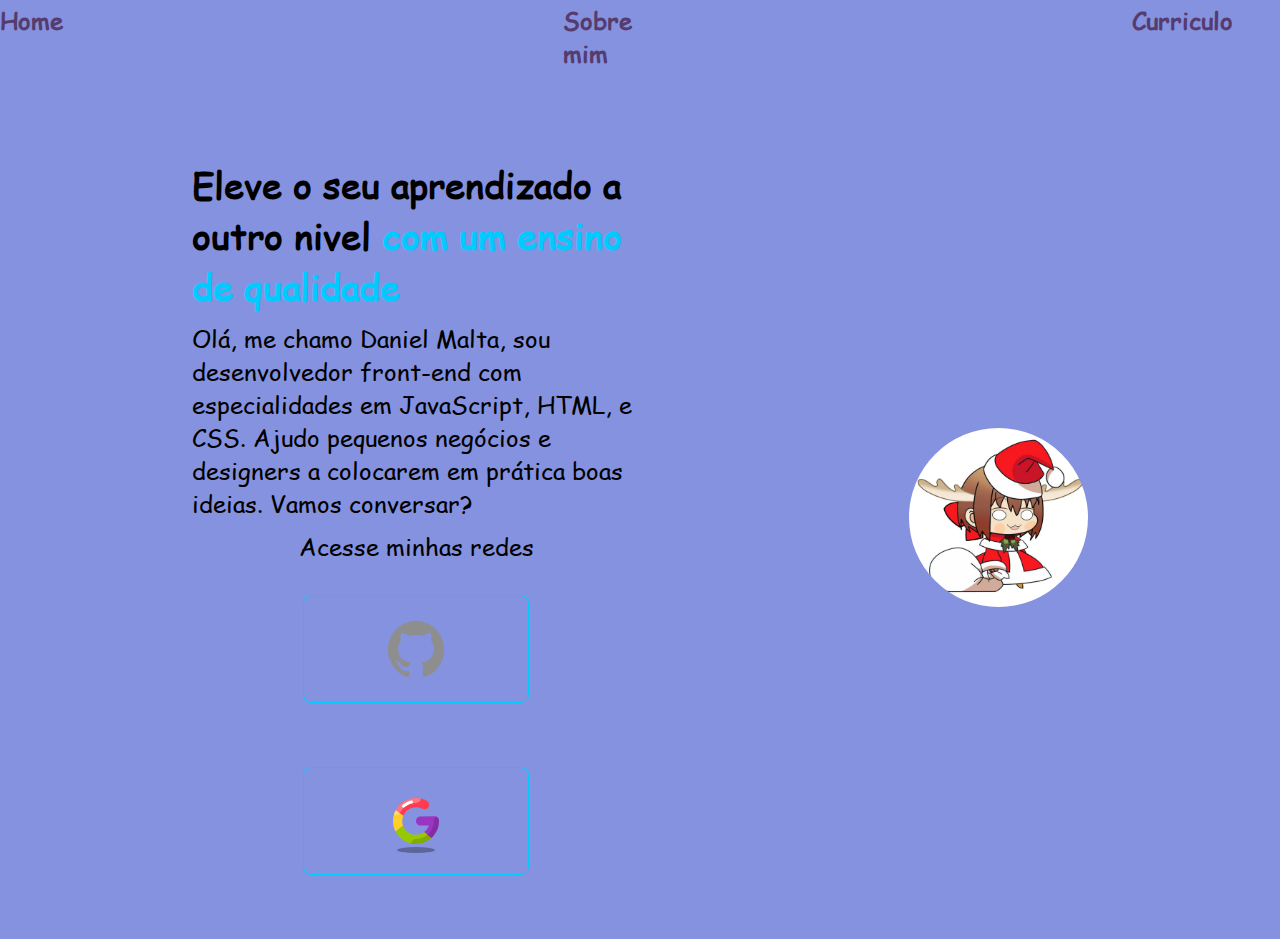
==== index.html @ b34fad54 "Add files via upload" ====
<!DOCTYPE html>
<html lang="pt-br">
    <head>
        <meta charset="UTF-8" />
        <meta name="viewport" content="width-device-width, initial-scale-1.0" />
        <title>Portifóio</title>
        <link rel="stylesheet" href="/styles/styles.css">
    </head>
<body>
    
<header class="cabecalho">
<nav class="cabecalho__menu">
    <a href="index.html" class="cabecalho__menu__link cabecalho__menu__links__link">Home </a>
    <a href="about.html" class="cabecalho__menu__link cabecalho__menu__links__link">Sobre mim </a>
    <a href="curriculo.html" class="cabecalho__menu__link cabecalho__menu__links__link">Curriculo</a>
    <div class="trilho" id="trilho">
        <div class="indicador"></div>
    </div>
</nav>
</header>
<main class="apresentacao">
    <section class="apresentacao__conteudo">
        <h1 class="apresentacao__conteudo__titulo">
            Eleve o seu aprendizado a outro nivel <strong class="titulo-destaque">com um ensino de qualidade</strong>
        </h1>
        <p class="apresentacao__conteudo__texto">Olá, me chamo Daniel Malta, sou desenvolvedor front-end com especialidades em JavaScript, HTML, e CSS. Ajudo pequenos negócios e designers a colocarem em prática boas ideias. Vamos conversar?</p>
        <div class="apresentacao__links">
            <h2 class="apresentacao__links__subtitulo">Acesse minhas redes</h2>
            <a class="apresentacao__links__navegacao apresentacao__links__link" href="https://github.com/MagicThyme569" target="_blank">
                <img class="github__logo" src="/assets/icone-github-grise.png" alt="Logo do github">
            </a>
            <a>
                <a class="apresentacao__links__navegacao apresentacao__links__link" href="https://www.google.com.br/?hl=pt-BR" target="_blank">
                <img src="/assets/icons8-google-logo.svg" alt="Logo da Google">
            </a>
            </a>
        </div>
    </section>
    <img class="apresentacao__imagem" src="/assets/Shikanoko Padoru.jpg" alt="Foto que vou trocar no futuro">
</main>
<footer class="rodape"></footer>
<script src="/js/main.js"></script>
</body>
</html>
---- styles/styles.css ----
@import url('https://fonts.googleapis.com/css2?family=Krona+One&family=Montserrat:ital,wght@0,100..900;1,100..900&display=swap');
:root{
    --ciano: #00CBFF;
    --roxinho: #8592DF;
    --rosa-pastel: #F2CED8;
}
*{
    margin: 0;
    padding: 0;
}
@font-face {
    font-family: Comic Sans;
    src: url(/fonts/COMIC.TTF);
}
.cabecalho__menu__link{
text-decoration: none;
font-family: Comic Sans;
font-size: 1.5rem;
font-weight: 600;
color: rgb(86, 60, 110);
}
.cabecalho{
    padding: 0.3% 1% 2% 0%;
}
.cabecalho__menu{
    display: flex;
    gap: 500px;
}
.cabecalho__menu__links__link:hover{
    color: bisque;
    transition: 300ms ease;
}
.apresentacao__imagem{
width: 20%;
border-radius: 100px;
}
.apresentacao{
font-family: Comic Sans;
margin: 5% 15%;
display: flex;
align-items: center;
justify-content: space-between;
gap: 82px;
}
.apresentacao__conteudo{
    width: 50%;
    display: flex;
    flex-direction: column;
    gap: 10px;
}

.github__logo{
    width: 4rem;
}

body{
    transition: 1.2s;
    box-sizing: border-box;
    background-color: var(--roxinho);
}

.trilho{
    width: 100px;
    height: 50px;
    background-color: #c3c3c3;
    border-radius: 150px;
    position: relative;
    cursor: pointer;
}

 .trilho .indicador{
    display: flex;
    align-items: flex-start;
    width: 50px;
    height: 50px;
    background-color: white;
    border-radius: 50%;
    transform: scale(.9);
    position: absolute;
    left: 0;
    transition: 1.2s;
}

.trilho.light{
    background-color: #4d4d4d;
}

.trilho.light .indicador{
    left: 50px;
    background-color: black;
}
body.light{
    background-color: black;
}
body.light h1{
    color: var(--rosa-pastel);
}

body.light p{
    color: gray;
}

body.light h2{
    color: var(--ciano);
}

.apresentacao__conteudo__imagem{
    width: 500px;
}
body.light ul{
    color: var(--roxinho);
}
.apresentacao__conteudo__titulo{
    font-size: 2.25rem;
}
.titulo-destaque{
    color: var(--ciano);
}
.apresentacao__conteudo__texto{
    font-size: 1.5rem;
    font-family: Comic Sans;
}
.apresentacao__links{
    display: flex;
    flex-direction: column;
    justify-content: space-between;
    align-items: center;
    gap: 32px;
}
.apresentacao__links__subtitulo{
    font-family: Comic Sans;
    font-weight: 400;
    font-size: 1.5rem;
}
.apresentacao__links__navegacao{
    display: flex;
    justify-content: center;
    gap: 16px;
    border: 1px solid var(--ciano);
    width: 50%;
    text-align: center;
    border-radius: 8px;
    font-size: 1.5rem;
    font-weight: 600;
    padding: 21px 0;
    text-decoration: none;
    color: var(--ciano);
    font-family: Comic Sans;
}
.apresentacao__links__navegacao:hover{
    background-color: var(--rosa-pastel);
    transition: 1s ease;
    padding: 5%;
}
.aprensentacao__conteudo__texto{
    font-size: 2rem;
}
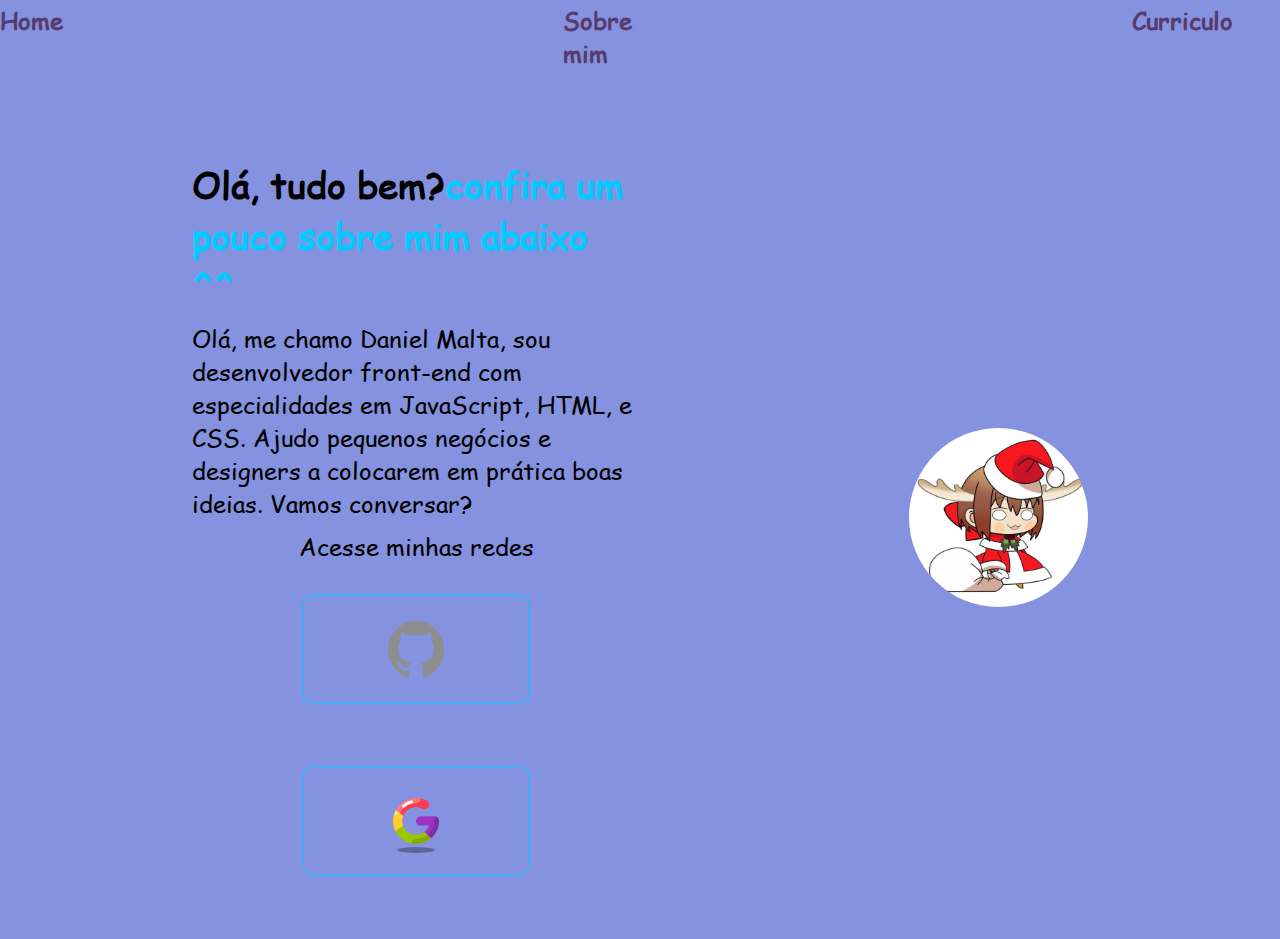
==== commit 9bb84cd2: "Update index.html" ====
--- a/index.html
+++ b/index.html
@@ -4,7 +4,7 @@
         <meta charset="UTF-8" />
         <meta name="viewport" content="width-device-width, initial-scale-1.0" />
         <title>Portifóio</title>
-        <link rel="stylesheet" href="/styles/styles.css">
+        <link rel="stylesheet" href="styles/styles.css">
     </head>
 <body>
     
@@ -21,24 +21,24 @@
 <main class="apresentacao">
     <section class="apresentacao__conteudo">
         <h1 class="apresentacao__conteudo__titulo">
-            Eleve o seu aprendizado a outro nivel <strong class="titulo-destaque">com um ensino de qualidade</strong>
+            Olá, tudo bem?<strong class="titulo-destaque">confira um pouco sobre mim abaixo ^^</strong>
         </h1>
         <p class="apresentacao__conteudo__texto">Olá, me chamo Daniel Malta, sou desenvolvedor front-end com especialidades em JavaScript, HTML, e CSS. Ajudo pequenos negócios e designers a colocarem em prática boas ideias. Vamos conversar?</p>
         <div class="apresentacao__links">
             <h2 class="apresentacao__links__subtitulo">Acesse minhas redes</h2>
             <a class="apresentacao__links__navegacao apresentacao__links__link" href="https://github.com/MagicThyme569" target="_blank">
-                <img class="github__logo" src="/assets/icone-github-grise.png" alt="Logo do github">
+                <img class="github__logo" src="assets/icone-github-grise.png" alt="Logo do github">
             </a>
             <a>
                 <a class="apresentacao__links__navegacao apresentacao__links__link" href="https://www.google.com.br/?hl=pt-BR" target="_blank">
-                <img src="/assets/icons8-google-logo.svg" alt="Logo da Google">
+                <img src="assets/icons8-google-logo.svg" alt="Logo da Google">
             </a>
             </a>
         </div>
     </section>
-    <img class="apresentacao__imagem" src="/assets/Shikanoko Padoru.jpg" alt="Foto que vou trocar no futuro">
+    <img class="apresentacao__imagem" src="assets/Shikanoko Padoru.jpg" alt="Foto que vou trocar no futuro">
 </main>
 <footer class="rodape"></footer>
-<script src="/js/main.js"></script>
+<script src="js/main.js"></script>
 </body>
 </html>
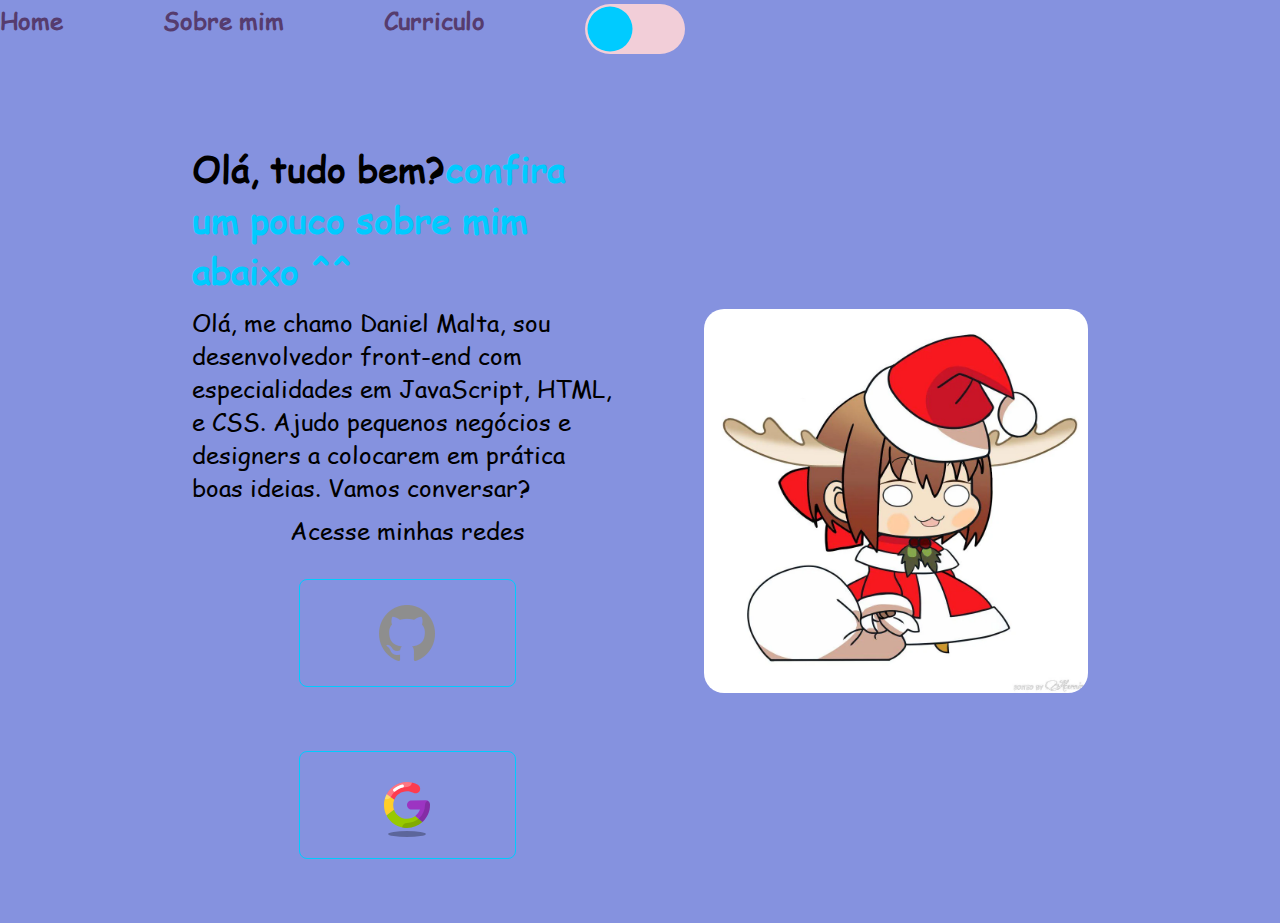
==== commit e1fb4dd8: "Add files via upload" ====
--- a/index.html
+++ b/index.html
@@ -7,7 +7,6 @@
         <link rel="stylesheet" href="styles/styles.css">
     </head>
 <body>
-    
 <header class="cabecalho">
 <nav class="cabecalho__menu">
     <a href="index.html" class="cabecalho__menu__link cabecalho__menu__links__link">Home </a>
--- a/styles/styles.css
+++ b/styles/styles.css
@@ -32,7 +32,7 @@
 }
 .apresentacao__imagem{
 width: 20%;
-border-radius: 100px;
+border-radius: 20px;
 }
 .apresentacao{
 font-family: Comic Sans;
@@ -62,7 +62,7 @@
 .trilho{
     width: 100px;
     height: 50px;
-    background-color: #c3c3c3;
+    background-color: var(--rosa-pastel);
     border-radius: 150px;
     position: relative;
     cursor: pointer;
@@ -70,10 +70,11 @@
 
  .trilho .indicador{
     display: flex;
+    justify-content: flex-end;
     align-items: flex-start;
     width: 50px;
     height: 50px;
-    background-color: white;
+    background-color: var(--ciano);
     border-radius: 50%;
     transform: scale(.9);
     position: absolute;
@@ -87,7 +88,7 @@
 
 .trilho.light .indicador{
     left: 50px;
-    background-color: black;
+    background-color: var(--rosa-pastel);
 }
 body.light{
     background-color: black;
@@ -148,10 +149,60 @@
     font-family: Comic Sans;
 }
 .apresentacao__links__navegacao:hover{
-    background-color: var(--rosa-pastel);
+    background-color: navajowhite;
     transition: 1s ease;
     padding: 5%;
 }
 .aprensentacao__conteudo__texto{
     font-size: 2rem;
-}+}
+
+@media screen and (max-width: 1500px){
+   .apresentacao__imagem{
+    width: 30vw;
+    padding: 0%;
+   }
+   .cabecalho__menu{
+    display: flex;
+    gap: 100px;
+    padding: 0%;
+   }
+   .apresentacao__conteudo__imagem{
+    display: flex;
+    width: 200px;
+    padding: 0%;
+   }
+   .trilho .indicador{
+    padding: 0%;
+    display: flex;
+    justify-content: flex-end;
+    align-items: flex-end;
+   }
+}
+@media screen and (max-width: 698px){
+    .apresentacao__imagem{
+     width: 30vw;
+     padding: 0%;
+    }
+    .cabecalho__menu{
+     display: flex;
+     gap: 10%;
+     padding: 0%;
+    }
+    .apresentacao__conteudo__imagem{
+     display: flex;
+     width: 200px;
+     padding: 0%;
+    }
+    .trilho .indicador{
+     padding: 0%;
+     display: flex;
+     justify-content: flex-end;
+     align-items: flex-end;
+     position: static;
+    }
+    .trilho{
+        width: 50px;
+    height: 50px;
+    }
+ }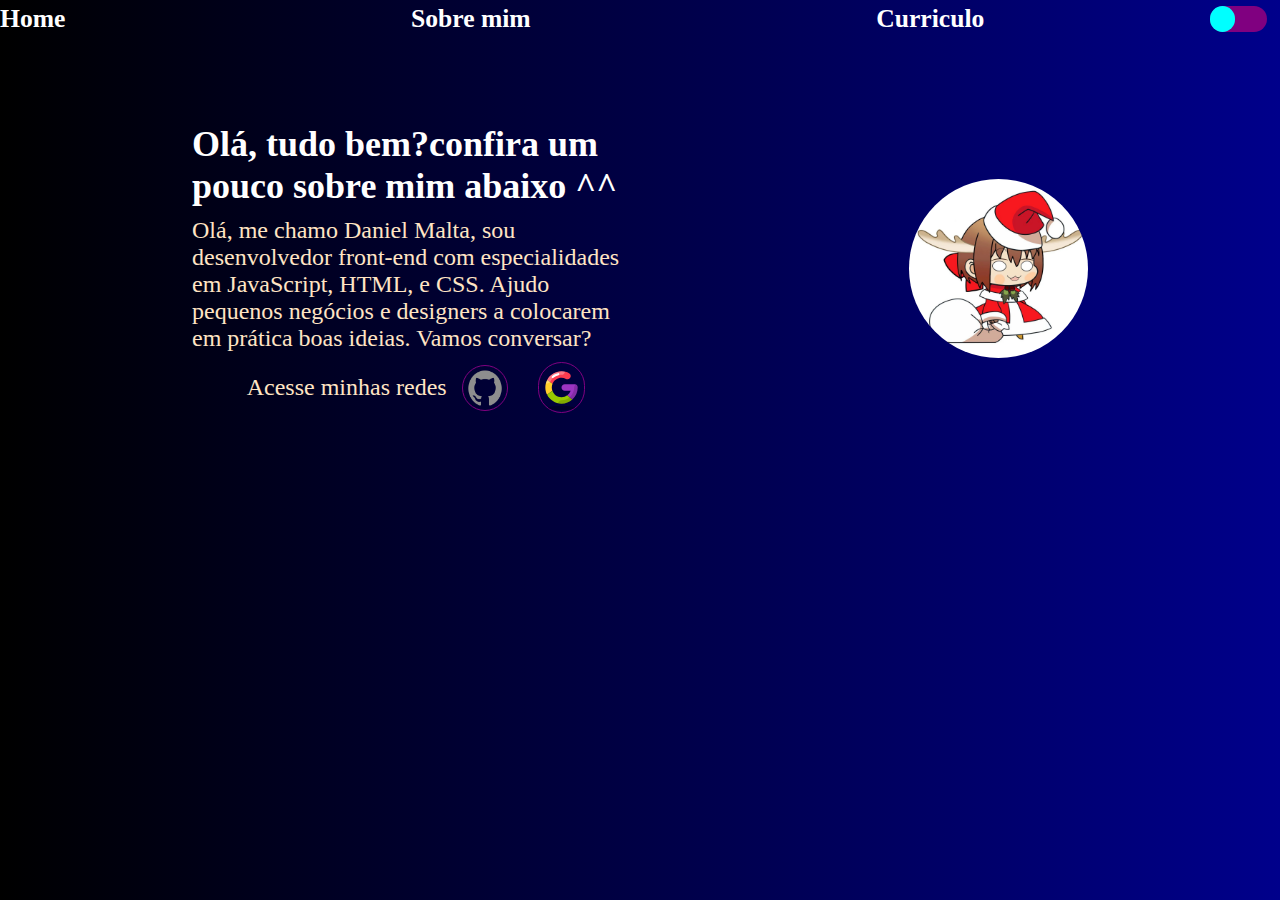
==== commit ad09591e: "Add files via upload" ====
--- a/index.html
+++ b/index.html
@@ -12,6 +12,7 @@
     <a href="index.html" class="cabecalho__menu__link cabecalho__menu__links__link">Home </a>
     <a href="about.html" class="cabecalho__menu__link cabecalho__menu__links__link">Sobre mim </a>
     <a href="curriculo.html" class="cabecalho__menu__link cabecalho__menu__links__link">Curriculo</a>
+    <!--<a href="login.html" class="cabecalho__menu__link cabecalho__menu__links__link">Login</a>-->
     <div class="trilho" id="trilho">
         <div class="indicador"></div>
     </div>
@@ -30,7 +31,7 @@
             </a>
             <a>
                 <a class="apresentacao__links__navegacao apresentacao__links__link" href="https://www.google.com.br/?hl=pt-BR" target="_blank">
-                <img src="assets/icons8-google-logo.svg" alt="Logo da Google">
+                <img class="google__logo" src="assets/icons8-google-logo.svg" alt="Logo da Google">
             </a>
             </a>
         </div>
--- a/styles/styles.css
+++ b/styles/styles.css
@@ -1,3 +1,4 @@
+
 @import url('https://fonts.googleapis.com/css2?family=Krona+One&family=Montserrat:ital,wght@0,100..900;1,100..900&display=swap');
 :root{
     --ciano: #00CBFF;
@@ -8,31 +9,54 @@
     margin: 0;
     padding: 0;
 }
-@font-face {
-    font-family: Comic Sans;
-    src: url(/fonts/COMIC.TTF);
+h1{
+    color: white;
+}
+h2{
+    color: bisque;
+}
+h3{
+    color: bisque;
+}
+p{
+    color: bisque;
+}
+ul{
+    color: bisque;
+}
+.link__lista__curriculo{
+    color: aquamarine;
 }
 .cabecalho__menu__link{
 text-decoration: none;
 font-family: Comic Sans;
-font-size: 1.5rem;
+font-size: 2vw;
 font-weight: 600;
-color: rgb(86, 60, 110);
+color: white;
 }
 .cabecalho{
-    padding: 0.3% 1% 2% 0%;
+    padding: .3% 20% 2% 0%;
 }
 .cabecalho__menu{
     display: flex;
-    gap: 500px;
+    gap: 27vw;
+}
+.cabecalho__menu__links__link{
+    transition: background-color 1s ease, 1s ease;
 }
 .cabecalho__menu__links__link:hover{
-    color: bisque;
-    transition: 300ms ease;
+    color: cyan;
+    
 }
 .apresentacao__imagem{
 width: 20%;
-border-radius: 20px;
+border-radius: 200px;
+transition: background-color 1s ease, padding 1s ease;
+}
+.apresentacao__imagem:hover{
+    width: 14vw;
+    background-color: lightgreen;
+    padding: 20px;
 }
 .apresentacao{
 font-family: Comic Sans;
@@ -50,36 +74,48 @@
 }
 
 .github__logo{
-    width: 4rem;
+    width: 3vw;
+    height: 3.1vw;
+    border-radius: 999vw;
+}
+.google__logo{
+    width: 4vw;
+    height: 3.5vw;
 }
 
 body{
     transition: 1.2s;
     box-sizing: border-box;
-    background-color: var(--roxinho);
+    background-image: linear-gradient(90deg, black, darkblue);
+    background-size: 100% 100vh;
 }
 
 .trilho{
-    width: 100px;
-    height: 50px;
-    background-color: var(--rosa-pastel);
+    display: flex;
+    align-items: center;
+    width:4.5vw;
+    height: 2vw;
+    background-color: purple;
     border-radius: 150px;
-    position: relative;
-    cursor: pointer;
-}
-
+    position: fixed;
+    cursor: pointer;
+    top: .5vw;
+    right: 1vw;
+}
+.indicador{
+    display: flex;
+    align-items: center;
+    width: 2vw;
+    height: 2vw;
+    position: fixed;
+}
  .trilho .indicador{
-    display: flex;
-    justify-content: flex-end;
-    align-items: flex-start;
-    width: 50px;
-    height: 50px;
-    background-color: var(--ciano);
+    background-color: cyan;
     border-radius: 50%;
-    transform: scale(.9);
+    transform: scale(1);
     position: absolute;
     left: 0;
-    transition: 1.2s;
+    transition: 1500ms;
 }
 
 .trilho.light{
@@ -87,7 +123,7 @@
 }
 
 .trilho.light .indicador{
-    left: 50px;
+    left: 2.5vw;
     background-color: var(--rosa-pastel);
 }
 body.light{
@@ -115,7 +151,7 @@
     font-size: 2.25rem;
 }
 .titulo-destaque{
-    color: var(--ciano);
+    color: white;
 }
 .apresentacao__conteudo__texto{
     font-size: 1.5rem;
@@ -123,10 +159,10 @@
 }
 .apresentacao__links{
     display: flex;
-    flex-direction: column;
-    justify-content: space-between;
+    flex-direction: row;
+    justify-content: center;
     align-items: center;
-    gap: 32px;
+    gap: 15px;
 }
 .apresentacao__links__subtitulo{
     font-family: Comic Sans;
@@ -137,72 +173,119 @@
     display: flex;
     justify-content: center;
     gap: 16px;
-    border: 1px solid var(--ciano);
-    width: 50%;
+    border: .11vw solid purple;
+    width: 10%;
     text-align: center;
-    border-radius: 8px;
+    border-radius: 999999999vw;
     font-size: 1.5rem;
     font-weight: 600;
-    padding: 21px 0;
+    padding: 2px 0;
     text-decoration: none;
     color: var(--ciano);
     font-family: Comic Sans;
+    transition: background-color 1s ease, padding 1s ease;
 }
 .apresentacao__links__navegacao:hover{
-    background-color: navajowhite;
-    transition: 1s ease;
+    background-color: blue;
+    transition: .8s ease;
+    padding: 2vw;
+}
+.login__geral{
+    background-color: rgba(0, 0, 0, 0.5);
+    position: absolute;
+    top: 50%;
+    left: 50%;
+    transform: translate(-50%,-50%);
+    padding: 50px;
+    border-radius: 90px;
+    color: white;
+}
+.inputs{
+    border: none;
+    padding: 15px;
+    outline: none;
+    border-radius: 900px;
+    font-size: 20px;
+}
+.login__botao{
+    outline: none;
+    border-radius: 900px;
+    padding: 16px;
+    background-image: linear-gradient(90deg,cyan,orange);
+    width: 16%;
+    color: black;
+    display: flex;
+    justify-content: center;
+    transition: background-color 1.7s ease, padding 1s ease;
+}
+.login__botao:hover{
+    padding: 15%;
+    cursor: pointer;
+}
+.login__texto{
+    color: purple;
+    background-image: linear-gradient(90deg, cyan, orange);
+    padding: 10px;
+    border-radius: 900px;
+    text-align: center;
+    border: 2px solid purple;
+    transition: background-color 1.7s ease, padding 1s ease;
+}
+.login__texto:hover{
+    cursor: pointer;
+    padding: 15%;
+}
+.registrar__botao{
+    padding: 16px;
+    border-radius: 900px;
+    background-image: linear-gradient(90deg,cyan,orange);
+    transition: background-color 1.7s ease, padding 1s ease;
+}
+.login__registrar__texto{
+    text-decoration: none;
+    color: black;
+}
+.registrar__botao:hover{
+    cursor: pointer;
+    padding: 15%;
+}
+.registro__geral{
+    color: black;
+    border-radius: 9%;
+    width: 20%;
+    position: absolute;
+    top: 50%;
+    left: 50%;
+    transform: translate(-50%,-50%);
+    background-image: linear-gradient(90deg, gray,darkgray, white);
+    padding: 15px;
+}
+fieldset{
+    border: 2px solid cyan;
+    border-radius: 9px;
+}
+.submit__registro{
+    background-image: linear-gradient(0deg,cyan,orange);
     padding: 5%;
-}
-.aprensentacao__conteudo__texto{
-    font-size: 2rem;
-}
-
-@media screen and (max-width: 1500px){
-   .apresentacao__imagem{
-    width: 30vw;
-    padding: 0%;
-   }
-   .cabecalho__menu{
-    display: flex;
-    gap: 100px;
-    padding: 0%;
-   }
-   .apresentacao__conteudo__imagem{
-    display: flex;
-    width: 200px;
-    padding: 0%;
-   }
-   .trilho .indicador{
-    padding: 0%;
-    display: flex;
-    justify-content: flex-end;
-    align-items: flex-end;
-   }
-}
-@media screen and (max-width: 698px){
-    .apresentacao__imagem{
-     width: 30vw;
-     padding: 0%;
-    }
-    .cabecalho__menu{
-     display: flex;
-     gap: 10%;
-     padding: 0%;
-    }
-    .apresentacao__conteudo__imagem{
-     display: flex;
-     width: 200px;
-     padding: 0%;
-    }
-    .trilho .indicador{
-     padding: 0%;
-     display: flex;
-     justify-content: flex-end;
-     align-items: flex-end;
-     position: static;
-    }
-    .trilho{
-        width: 50px;
-    height: 50px;
-    }
- }+    transition: background-color 1.7s ease, padding 1s ease;
+}
+.submit__registro:hover{
+    cursor: pointer;
+    padding: 30px;
+
+}
+legend{
+   border: 1px solid lightgreen;
+   padding: 20px;
+   text-align: center; 
+   border-radius: 900px;
+   background-image: linear-gradient(0deg,cyan,orange);
+   color: purple;
+   transition: background-color 1.7s ease, padding 1s ease;
+}
+legend:hover{
+    cursor: pointer;
+    padding: 10%;
+}
+
+    
